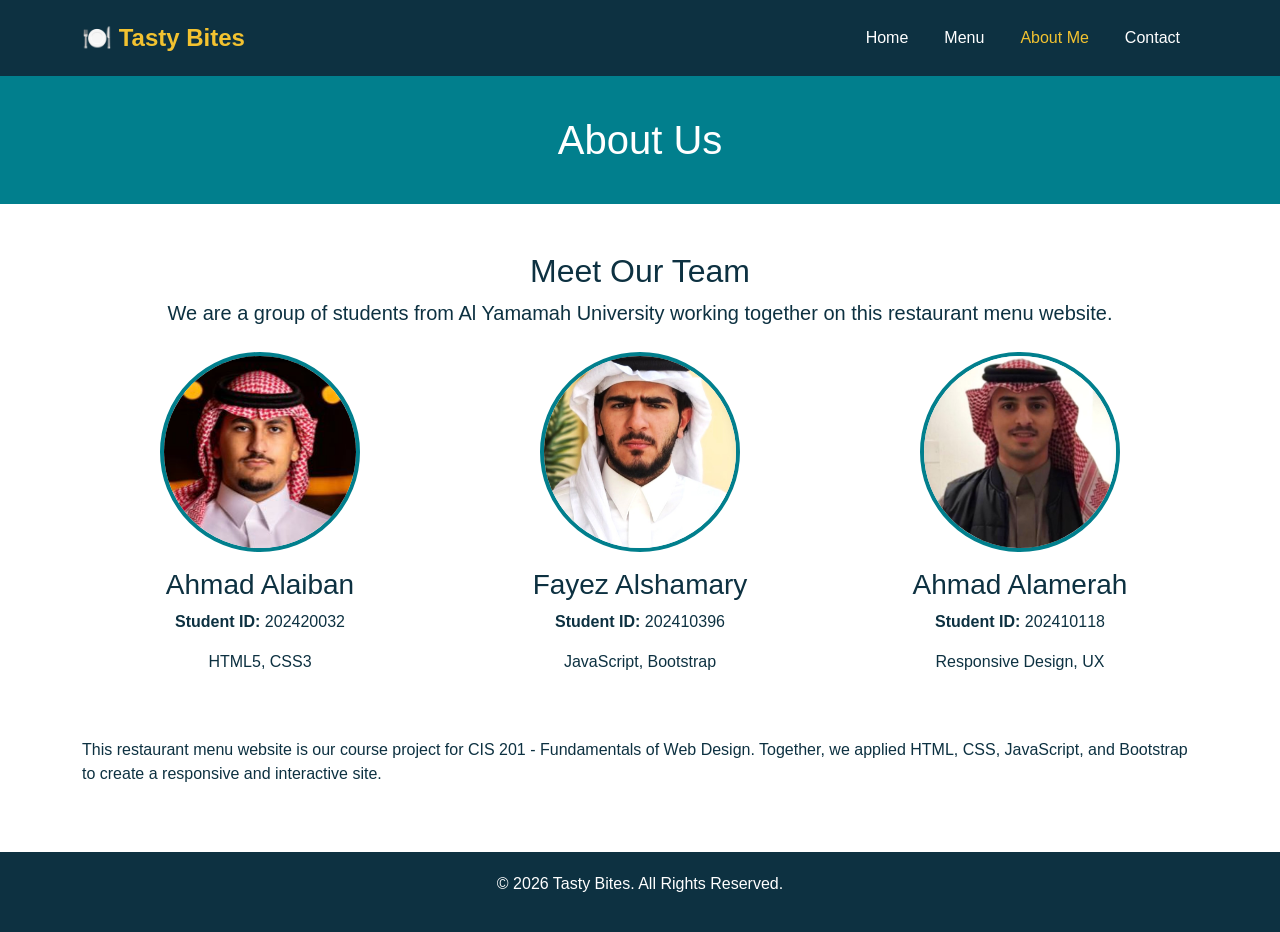
==== restaurant-project/about.html @ 2669c6ce "Add files via upload" ====
<!DOCTYPE html>
<html lang="en">
<head>
  <meta charset="UTF-8">
  <meta name="viewport" content="width=device-width, initial-scale=1.0">
  <title>Tasty Bites - About Us</title>
  <link href="https://cdn.jsdelivr.net/npm/bootstrap@5.3.0/dist/css/bootstrap.min.css" rel="stylesheet">
  <link rel="stylesheet" href="css/style.css">
</head>
<body>

  <!-- Navigation Bar -->
  <nav class="navbar navbar-expand-lg custom-navbar">
    <div class="container">
      <a class="navbar-brand" href="index.html">🍽️ Tasty Bites</a>
      <button class="navbar-toggler" type="button" data-bs-toggle="collapse" data-bs-target="#navMenu">
        <span class="navbar-toggler-icon"></span>
      </button>
      <div class="collapse navbar-collapse" id="navMenu">
        <ul class="navbar-nav ms-auto">
          <li class="nav-item"><a class="nav-link" href="index.html">Home</a></li>
          <li class="nav-item"><a class="nav-link" href="menu.html">Menu</a></li>
          <li class="nav-item"><a class="nav-link active" href="about.html">About Me</a></li>
          <li class="nav-item"><a class="nav-link" href="contact.html">Contact</a></li>
        </ul>
      </div>
    </div>
  </nav>

  <!-- Page Title -->
  <div class="page-title">
    <h1>About Us</h1>
  </div>

  <!-- About Content -->
  <div class="container my-5">
    <div class="text-center mb-4">
      <h2>Meet Our Team</h2>
      <p class="lead">We are a group of students from Al Yamamah University working together on this restaurant menu website.</p>
    </div>
    <div class="row text-center">
      <div class="col-md-4 mb-4">
        <img src="images/ahmad.jpeg" alt="Photo of Ahmad Alaiban" class="team-photo mx-auto mb-3">
        <h3>Ahmad Alaiban</h3>
        <p><strong>Student ID:</strong> 202420032</p>
        <p>HTML5, CSS3</p>
      </div>
      <div class="col-md-4 mb-4">
        <img src="images/Fayez-2.jpeg" alt="Photo of team member 2" class="team-photo mx-auto mb-3">
        <h3>Fayez Alshamary</h3>
        <p><strong>Student ID:</strong> 202410396</p>
        <p>JavaScript, Bootstrap </p>
      </div>
      <div class="col-md-4 mb-4">
        <img src="images/image.png" alt="Photo of team member 3" class="team-photo mx-auto mb-3">
        <h3>Ahmad Alamerah</h3>
        <p><strong>Student ID:</strong> 202410118</p>
        <p>Responsive Design, UX</p>
      </div>
    </div>
    <div class="row mt-4">
      <div class="col-12">
        <p>
          This restaurant menu website is our course project for CIS 201 - Fundamentals of Web Design.
          Together, we applied HTML, CSS, JavaScript, and Bootstrap to create a responsive and interactive site.
        </p>
      </div>
    </div>
  </div>

  <!-- Footer -->
  <footer class="custom-footer">
    <p>&copy; 2026 Tasty Bites. All Rights Reserved.</p>
  </footer>

  <script src="https://cdn.jsdelivr.net/npm/bootstrap@5.3.0/dist/js/bootstrap.bundle.min.js"></script>
</body>
</html>
---- restaurant-project/css/style.css ----
/* ========================================
   Tasty Bites - Stylesheet
   Color Scheme:
   #0d3141 - Dark Blue (Font/Headers)
   #017f8d - Teal (Buttons, Lines, Links)
   #f2c230 - Yellow (Highlights)
   #f21a05 - Red (Section dividers)
   #ffffff - White (Background)
======================================== */

/* General Body */
body {
  font-family: 'Segoe UI', Tahoma, sans-serif;
  background-color: #ffffff;
  color: #0d3141;
  margin: 0;
}

/* Navigation Bar */
.custom-navbar {
  background-color: #0d3141;
  padding: 15px 0;
}

.custom-navbar .navbar-brand {
  color: #f2c230 !important;
  font-size: 1.5rem;
  font-weight: bold;
}

.custom-navbar .nav-link {
  color: #ffffff !important;
  margin: 0 10px;
}

.custom-navbar .nav-link:hover,
.custom-navbar .nav-link.active {
  color: #f2c230 !important;
}

/* Hero Section */
.hero {
  background-color: #017f8d;
  color: #ffffff;
  padding: 100px 20px;
  text-align: center;
}

.hero h1 {
  font-size: 3rem;
  margin-bottom: 20px;
}

.hero p {
  font-size: 1.3rem;
  margin-bottom: 30px;
}

/* Page Title */
.page-title {
  background-color: #017f8d;
  color: #ffffff;
  padding: 40px 20px;
  text-align: center;
}

.page-title h1 {
  margin: 0;
}

/* Custom Buttons */
.btn-custom {
  background-color: #017f8d;
  color: #ffffff;
  border: none;
  padding: 10px 25px;
  border-radius: 5px;
}

.btn-custom:hover {
  background-color: #f2c230;
  color: #0d3141;
}

.btn-highlight {
  background-color: #f2c230;
  color: #0d3141;
  border: none;
  padding: 12px 30px;
  font-weight: bold;
  border-radius: 5px;
}

.btn-highlight:hover {
  background-color: #017f8d;
  color: #ffffff;
}

/* Feature Boxes (Home Page) */
.feature-box {
  border: 2px solid #017f8d;
  border-radius: 10px;
  padding: 30px;
  margin: 15px 0;
}

.feature-box h3 {
  color: #017f8d;
}

/* Cart Info */
.cart-info {
  background-color: #f2c230;
  color: #0d3141;
  padding: 15px;
  border-radius: 5px;
  font-size: 1.2rem;
  font-weight: bold;
  text-align: center;
  margin-top: 20px;
}

/* Dish Card */
.dish-card {
  border: 2px solid #017f8d;
  border-radius: 10px;
  padding: 20px;
  margin: 10px 0;
  background-color: #ffffff;
}

.dish-card h4 {
  color: #017f8d;
}

.dish-price {
  color: #f21a05;
  font-weight: bold;
  font-size: 1.2rem;
}

.dish-card select {
  padding: 5px 10px;
  border: 1px solid #017f8d;
  border-radius: 5px;
}

/* Order Summary */
#orderSummary {
  margin: 30px 0;
}

.order-table {
  width: 100%;
  border: 2px solid #f21a05;
  margin-top: 20px;
}

.order-table th {
  background-color: #017f8d;
  color: #ffffff;
  padding: 10px;
}

.order-table td {
  padding: 10px;
  border-bottom: 1px solid #f21a05;
}

.order-table tfoot td {
  background-color: #f2c230;
  font-weight: bold;
}

/* About Page */
.profile-circle {
  width: 200px;
  height: 200px;
  border-radius: 50%;
  background-color: #017f8d;
  color: #ffffff;
  font-size: 6rem;
  display: flex;
  align-items: center;
  justify-content: center;
  margin: 0 auto;
}

.team-photo {
  width: 200px;
  height: 200px;
  border-radius: 50%;
  object-fit: cover;
  border: 4px solid #017f8d;
}

/* Forms */
.form-control:focus {
  border-color: #017f8d;
  box-shadow: 0 0 5px #017f8d;
}

/* Section Divider */
hr {
  border: 1px solid #f21a05;
}

/* Footer */
.custom-footer {
  background-color: #0d3141;
  color: #ffffff;
  text-align: center;
  padding: 20px;
  margin-top: 50px;
}
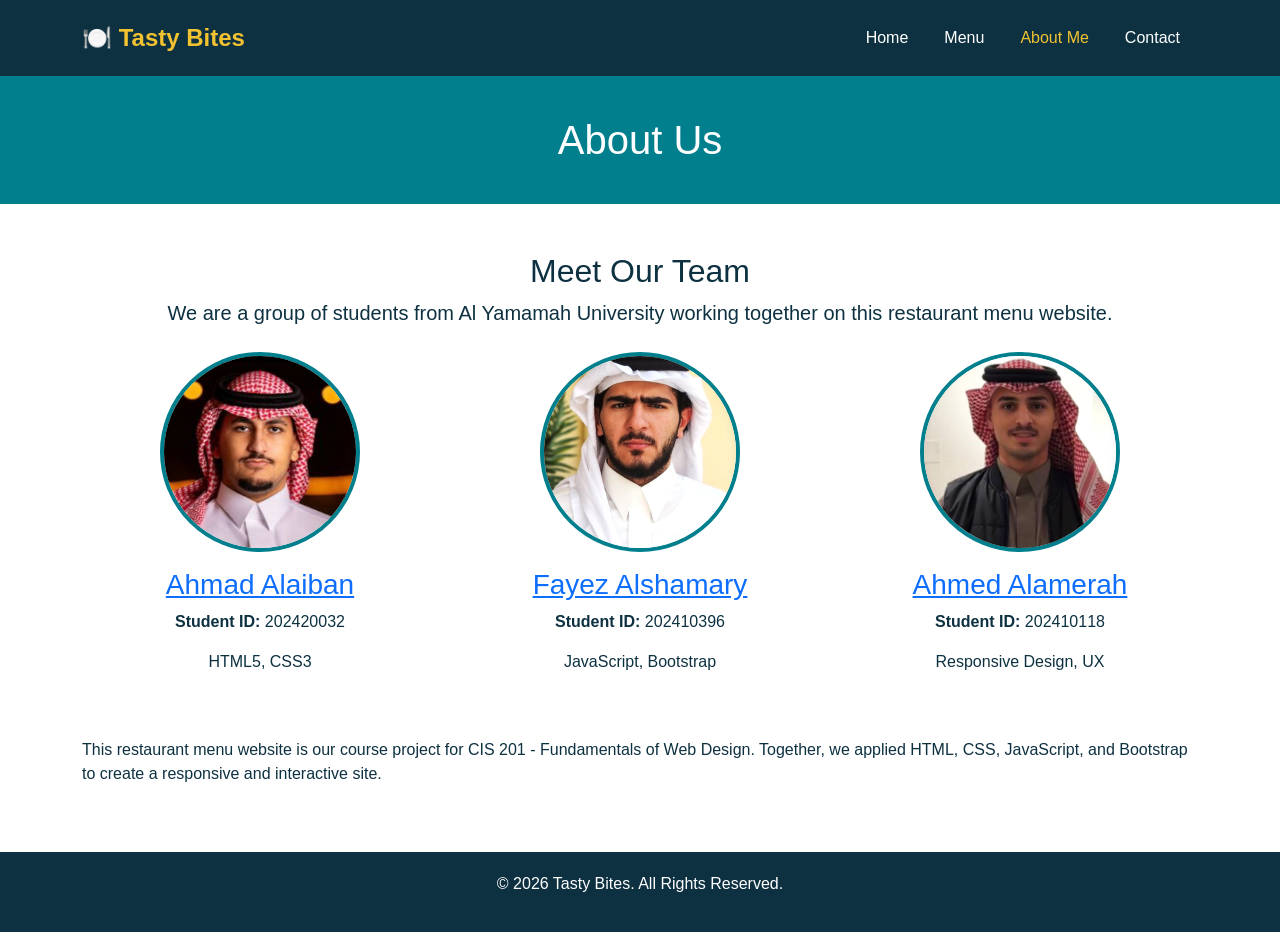
==== commit 964c772d: "Add files via upload" ====
--- a/restaurant-project/about.html
+++ b/restaurant-project/about.html
@@ -41,19 +41,20 @@
     <div class="row text-center">
       <div class="col-md-4 mb-4">
         <img src="images/ahmad.jpeg" alt="Photo of Ahmad Alaiban" class="team-photo mx-auto mb-3">
-        <h3>Ahmad Alaiban</h3>
+        <h3><a href="AHMAD_ME.html">Ahmad Alaiban</a></h3>
         <p><strong>Student ID:</strong> 202420032</p>
         <p>HTML5, CSS3</p>
+        
       </div>
       <div class="col-md-4 mb-4">
         <img src="images/Fayez-2.jpeg" alt="Photo of team member 2" class="team-photo mx-auto mb-3">
-        <h3>Fayez Alshamary</h3>
+        <h3><a href="About me Fayez (3) (4).html">Fayez Alshamary</a></h3>
         <p><strong>Student ID:</strong> 202410396</p>
         <p>JavaScript, Bootstrap </p>
       </div>
       <div class="col-md-4 mb-4">
         <img src="images/image.png" alt="Photo of team member 3" class="team-photo mx-auto mb-3">
-        <h3>Ahmad Alamerah</h3>
+        <h3><a href="AHMED_me (6).html">Ahmed Alamerah</a></h3>
         <p><strong>Student ID:</strong> 202410118</p>
         <p>Responsive Design, UX</p>
       </div>
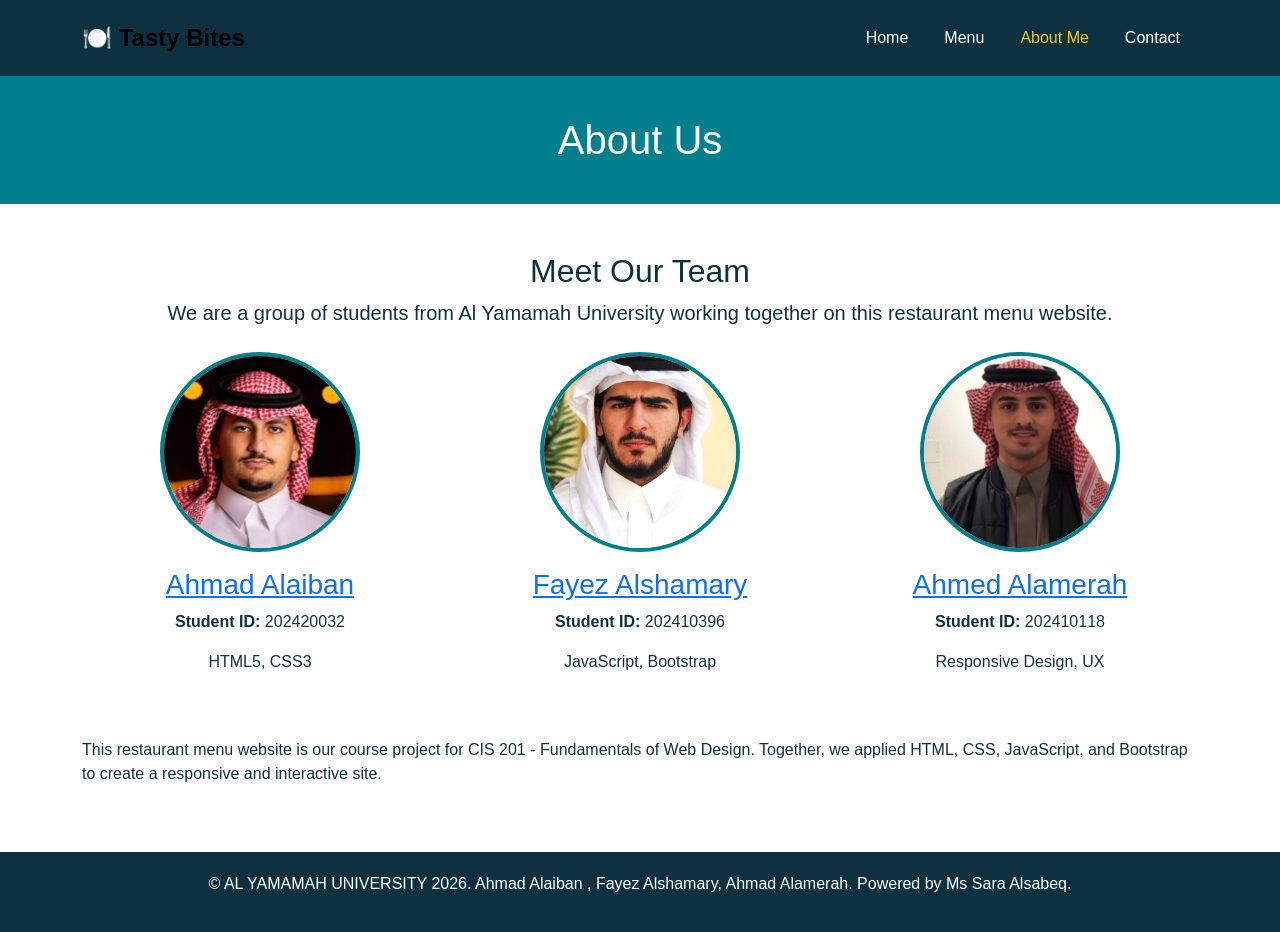
==== commit 34e8f3ec: "Add files via upload" ====
--- a/restaurant-project/about.html
+++ b/restaurant-project/about.html
@@ -71,7 +71,7 @@
 
   <!-- Footer -->
   <footer class="custom-footer">
-    <p>&copy; 2026 Tasty Bites. All Rights Reserved.</p>
+    <p>&copy; AL YAMAMAH UNIVERSITY 2026. Ahmad Alaiban , Fayez Alshamary, Ahmad Alamerah. Powered by Ms Sara Alsabeq.</p>
   </footer>
 
   <script src="https://cdn.jsdelivr.net/npm/bootstrap@5.3.0/dist/js/bootstrap.bundle.min.js"></script>
--- a/restaurant-project/css/style.css
+++ b/restaurant-project/css/style.css
@@ -23,19 +23,19 @@
 }
 
 .custom-navbar .navbar-brand {
-  color: #f2c230 !important;
+  color: #f2c230 t;
   font-size: 1.5rem;
   font-weight: bold;
 }
 
 .custom-navbar .nav-link {
-  color: #ffffff !important;
+  color: #ffffff ;
   margin: 0 10px;
 }
 
 .custom-navbar .nav-link:hover,
 .custom-navbar .nav-link.active {
-  color: #f2c230 !important;
+  color: #f2c230 ;
 }
 
 /* Hero Section */
